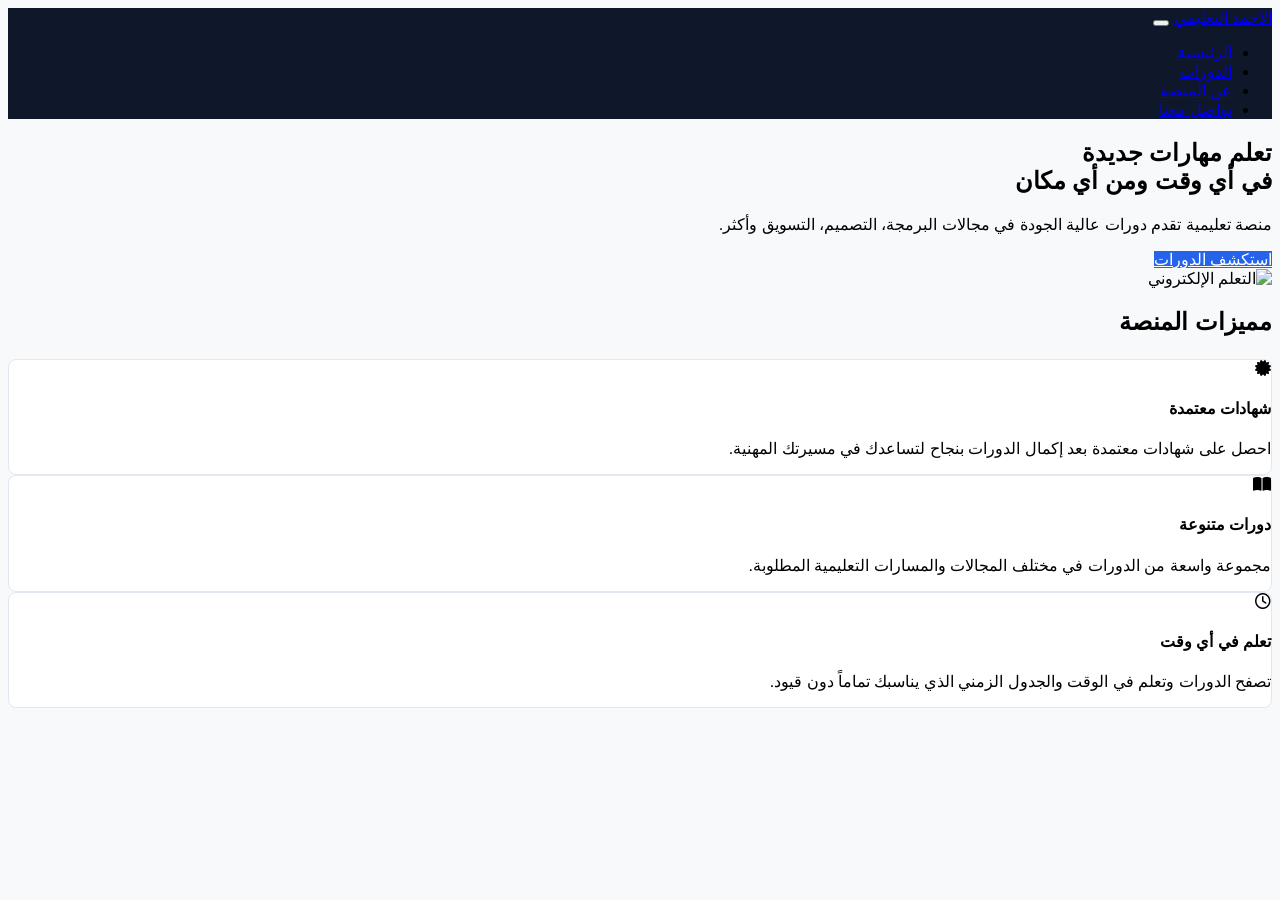
==== index.html @ 360e0a44 "Initial project setup" ====
<!DOCTYPE html>
<html lang="ar" dir="rtl">
<head>
    <meta charset="UTF-8">
    <meta name="viewport" content="width=device-width, initial-scale=1.0">
    <title>الاحمد التعليمي - الرئيسية</title>
    <link rel="stylesheet" href="https://cdn.jsdelivr.net/npm/bootstrap@5.3.2/dist/css/bootstrap.rtl.min.css">
    <link rel="stylesheet" href="https://cdnjs.cloudflare.com/ajax/libs/font-awesome/6.4.2/css/all.min.css">
    <link rel="stylesheet" href="style.css">
</head>
<body>

<nav class="navbar navbar-expand-lg navbar-dark navbar-dark-custom sticky-top">
    <div class="container">
        <a class="navbar-brand fw-bold fs-3 text-white" href="index.html">الاحمد التعليمي</a>
        <button class="navbar-toggler" type="button" data-bs-toggle="collapse" data-bs-target="#navbarNav" aria-controls="navbarNav" aria-expanded="false" aria-label="Toggle navigation">
            <span class="navbar-toggler-icon"></span>
        </button>
        <div class="collapse navbar-collapse" id="navbarNav">
            <ul class="navbar-nav ms-auto mb-2 mb-lg-0">
                <li class="nav-item">
                    <a class="nav-link active px-3" href="index.html">الرئيسية</a>
                </li>
                <li class="nav-item">
                    <a class="nav-link px-3" href="courses.html">الدورات</a>
                </li>
                <li class="nav-item">
                    <a class="nav-link px-3" href="about.html">عن المنصة</a>
                </li>
                <li class="nav-item">
                    <a class="nav-link px-3" href="contact.html">تواصل معنا</a>
                </li>
            </ul>
        </div>
    </div>
</nav>

<section class="py-5 bg-white">
    <div class="container py-4">
        <div class="row align-items-center g-5">
            <div class="col-lg-6 order-2 order-lg-1 text-center text-lg-end">
                <h1 class="display-5 fw-bold mb-3 text-dark lh-base">تعلم مهارات جديدة <br>في أي وقت ومن أي مكان</h1>
                <p class="lead text-muted mb-4 fs-6">منصة تعليمية تقدم دورات عالية الجودة في مجالات البرمجة، التصميم، التسويق وأكثر.</p>
                <a href="courses.html" class="btn btn-primary-custom btn-lg px-4 fs-6 py-2 fw-semibold">استكشف الدورات</a>
            </div>
            <div class="col-lg-6 order-1 order-lg-2 text-center">
                <img src="https://img.freepik.com/free-vector/online-learning-concept-illustration_114360-4402.jpg" alt="التعلم الإلكتروني" class="img-fluid" style="max-height: 380px;">
            </div>
        </div>
    </div>
</section>

<section class="py-5">
    <div class="container">
        <div class="text-center mb-5">
            <h2 class="fw-bold text-dark position-relative d-inline-block pb-2">مميزات المنصة</h2>
            <div class="bg-primary mx-auto" style="width: 50px; height: 3px;"></div>
        </div>
        
        <div class="row g-4">
            <div class="col-12 col-md-4">
                <div class="feature-card p-4 text-center h-100">
                    <div class="text-primary fs-1 mb-3">
                        <i class="fas fa-certificate"></i>
                    </div>
                    <h4 class="fw-bold fs-5 mb-3">شهادات معتمدة</h4>
                    <p class="text-muted small mb-0">احصل على شهادات معتمدة بعد إكمال الدورات بنجاح لتساعدك في مسيرتك المهنية.</p>
                </div>
            </div>
            <div class="col-12 col-md-4">
                <div class="feature-card p-4 text-center h-100">
                    <div class="text-primary fs-1 mb-3">
                        <i class="fas fa-book-open"></i>
                    </div>
                    <h4 class="fw-bold fs-5 mb-3">دورات متنوعة</h4>
                    <p class="text-muted small mb-0">مجموعة واسعة من الدورات في مختلف المجالات والمسارات التعليمية المطلوبة.</p>
                </div>
            </div>
            <div class="col-12 col-md-4">
                <div class="feature-card p-4 text-center h-100">
                    <div class="text-primary fs-1 mb-3">
                        <i class="far fa-clock"></i>
                    </div>
                    <h4 class="fw-bold fs-5 mb-3">تعلم في أي وقت</h4>
                    <p class="text-muted small mb-0">تصفح الدورات وتعلم في الوقت والجدول الزمني الذي يناسبك تماماً دون قيود.</p>
                </div>
            </div>
        </div>
    </div>
</section>

 

<script src="https://cdn.jsdelivr.net/npm/bootstrap@5.3.2/dist/js/bootstrap.bundle.min.js"></script>
</body>
</html>
---- style.css ----
body {
    font-family: 'Segoe UI', Tahoma, Geneva, Verdana, sans-serif;
    background-color: #f8f9fa;
}
.navbar-dark-custom {
    background-color: #0f172a !important;
}
.btn-primary-custom {
    background-color: #2563eb;
    border-color: #2563eb;
    color: #fff;
}
.btn-primary-custom:hover {
    background-color: #1d4ed8;
    border-color: #1d4ed8;
    color: #fff;
}
.feature-card {
    border: 1px solid #e2e8f0;
    border-radius: 8px;
    transition: transform 0.3s, box-shadow 0.3s;
    background: #fff;
}
.feature-card:hover {
    transform: translateY(-5px);
    box-shadow: 0 10px 15px -3px rgba(0, 0, 0, 0.1);
}
.course-card {
    background: #fff;
    border: 1px solid #e2e8f0;
    border-radius: 8px;
    overflow: hidden;
}
.footer-bg {
    background-color: #f1f5f9;
    color: #334155;
}
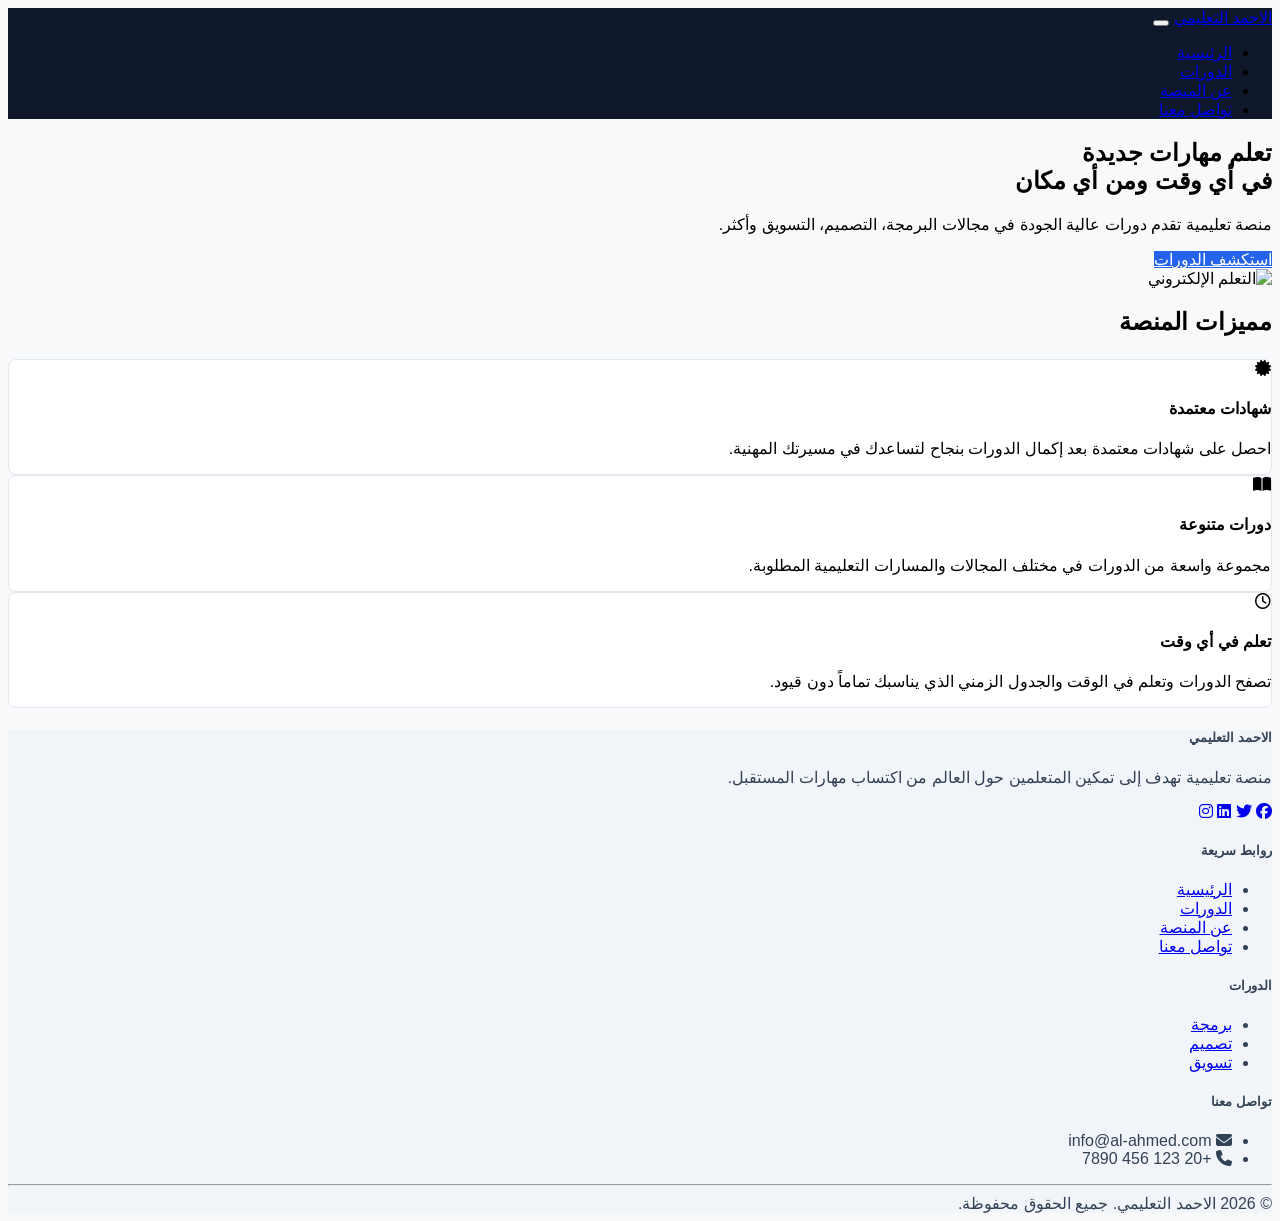
==== commit 9e591eb6: "add footer" ====
--- a/index.html
+++ b/index.html
@@ -89,7 +89,50 @@
     </div>
 </section>
 
- 
+<footer class="footer-bg pt-5 pb-3 mt-5 border-top">
+    <div class="container">
+        <div class="row g-4 text-center text-md-start">
+            <div class="col-md-3 text-md-end">
+                <h5 class="fw-bold mb-3">الاحمد التعليمي</h5>
+                <p class="text-muted small">منصة تعليمية تهدف إلى تمكين المتعلمين حول العالم من اكتساب مهارات المستقبل.</p>
+                <div class="d-flex justify-content-md-start justify-content-center gap-3 fs-5 mt-3">
+                    <a href="#" class="text-secondary"><i class="fab fa-facebook"></i></a>
+                    <a href="#" class="text-secondary"><i class="fab fa-twitter"></i></a>
+                    <a href="#" class="text-secondary"><i class="fab fa-linkedin"></i></a>
+                    <a href="#" class="text-secondary"><i class="fab fa-instagram"></i></a>
+                </div>
+            </div>
+            <div class="col-md-3 text-md-end">
+                <h5 class="fw-bold mb-3">روابط سريعة</h5>
+                <ul class="list-unstyled lh-lg small">
+                    <li><a href="index.html" class="text-decoration-none text-muted">الرئيسية</a></li>
+                    <li><a href="courses.html" class="text-decoration-none text-muted">الدورات</a></li>
+                    <li><a href="about.html" class="text-decoration-none text-muted">عن المنصة</a></li>
+                    <li><a href="contact.html" class="text-decoration-none text-muted">تواصل معنا</a></li>
+                </ul>
+            </div>
+            <div class="col-md-3 text-md-end">
+                <h5 class="fw-bold mb-3">الدورات</h5>
+                <ul class="list-unstyled lh-lg small">
+                    <li><a href="#" class="text-decoration-none text-muted">برمجة</a></li>
+                    <li><a href="#" class="text-decoration-none text-muted">تصميم</a></li>
+                    <li><a href="#" class="text-decoration-none text-muted">تسويق</a></li>
+                </ul>
+            </div>
+            <div class="col-md-3 text-md-end">
+                <h5 class="fw-bold mb-3">تواصل معنا</h5>
+                <ul class="list-unstyled small text-muted lh-lg">
+                    <li><i class="fas fa-envelope me-2"></i> info@al-ahmed.com</li>
+                    <li><i class="fas fa-phone me-2" dir="ltr"></i> +20 123 456 7890</li>
+                </ul>
+            </div>
+        </div>
+        <hr class="my-4 text-muted">
+        <div class="text-center text-muted small">
+            © 2026 الاحمد التعليمي. جميع الحقوق محفوظة.
+        </div>
+    </div>
+</footer>
 
 <script src="https://cdn.jsdelivr.net/npm/bootstrap@5.3.2/dist/js/bootstrap.bundle.min.js"></script>
 </body>
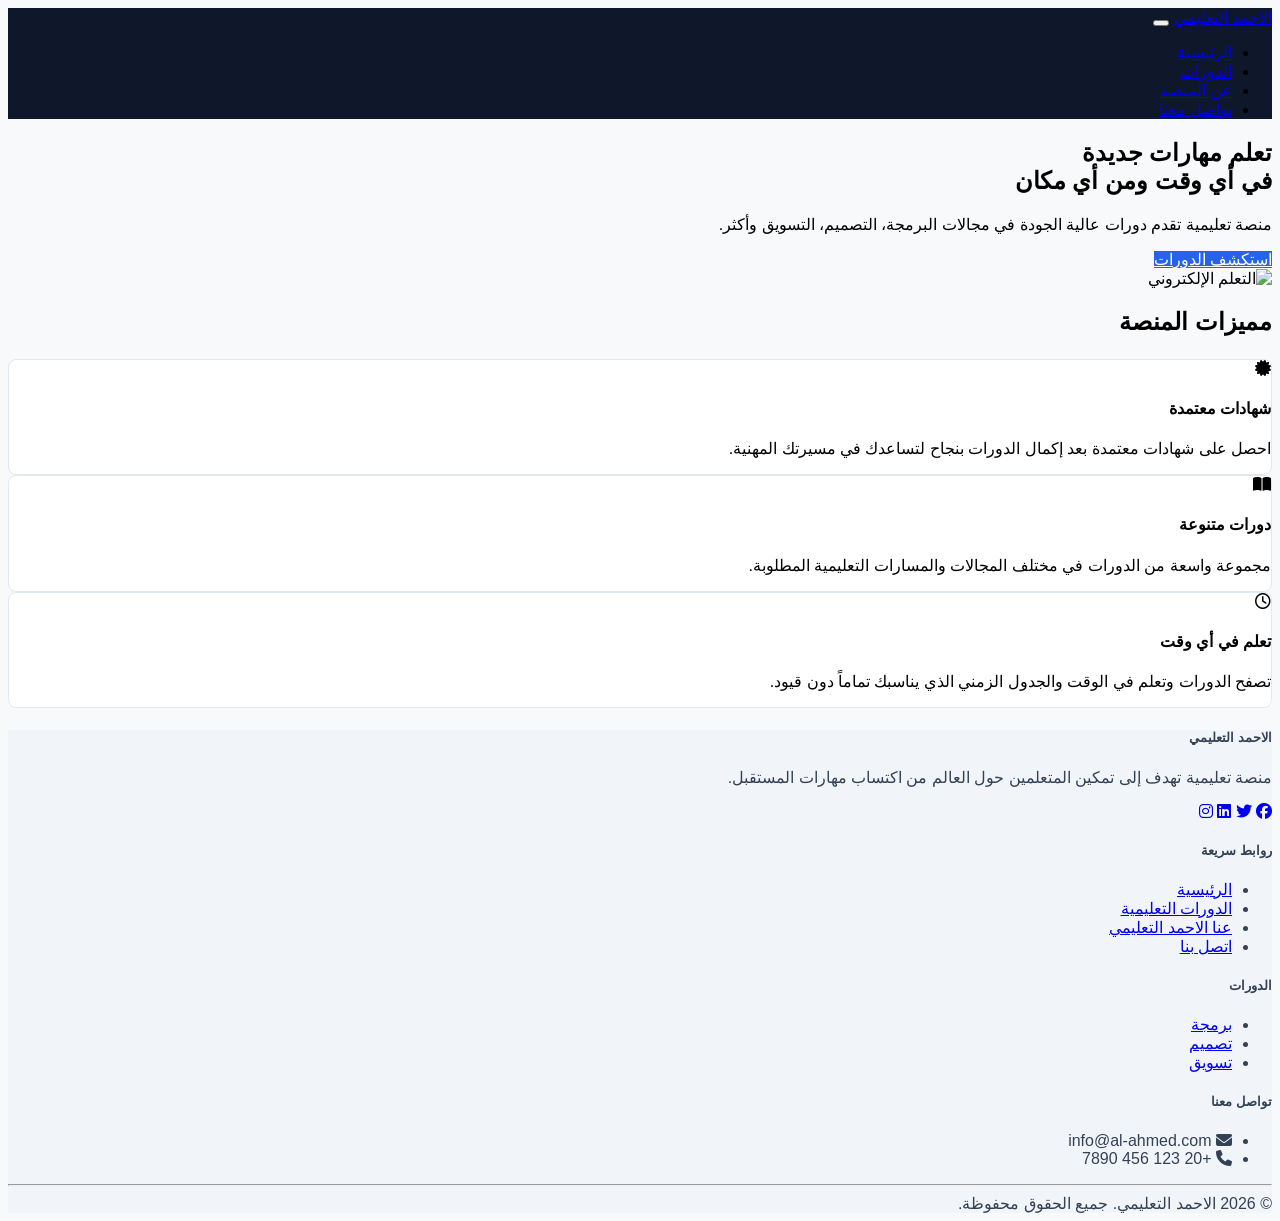
==== commit ec5d9db5: "edit nvbr" ====
--- a/index.html
+++ b/index.html
@@ -106,9 +106,9 @@
                 <h5 class="fw-bold mb-3">روابط سريعة</h5>
                 <ul class="list-unstyled lh-lg small">
                     <li><a href="index.html" class="text-decoration-none text-muted">الرئيسية</a></li>
-                    <li><a href="courses.html" class="text-decoration-none text-muted">الدورات</a></li>
-                    <li><a href="about.html" class="text-decoration-none text-muted">عن المنصة</a></li>
-                    <li><a href="contact.html" class="text-decoration-none text-muted">تواصل معنا</a></li>
+                    <li><a href="courses.html" class="text-decoration-none text-muted">الدورات التعليمية </a></li>
+                    <li><a href="about.html" class="text-decoration-none text-muted">عنا الاحمد التعليمي</a></li>
+                    <li><a href="contact.html" class="text-decoration-none text-muted">اتصل بنا </a></li>
                 </ul>
             </div>
             <div class="col-md-3 text-md-end">
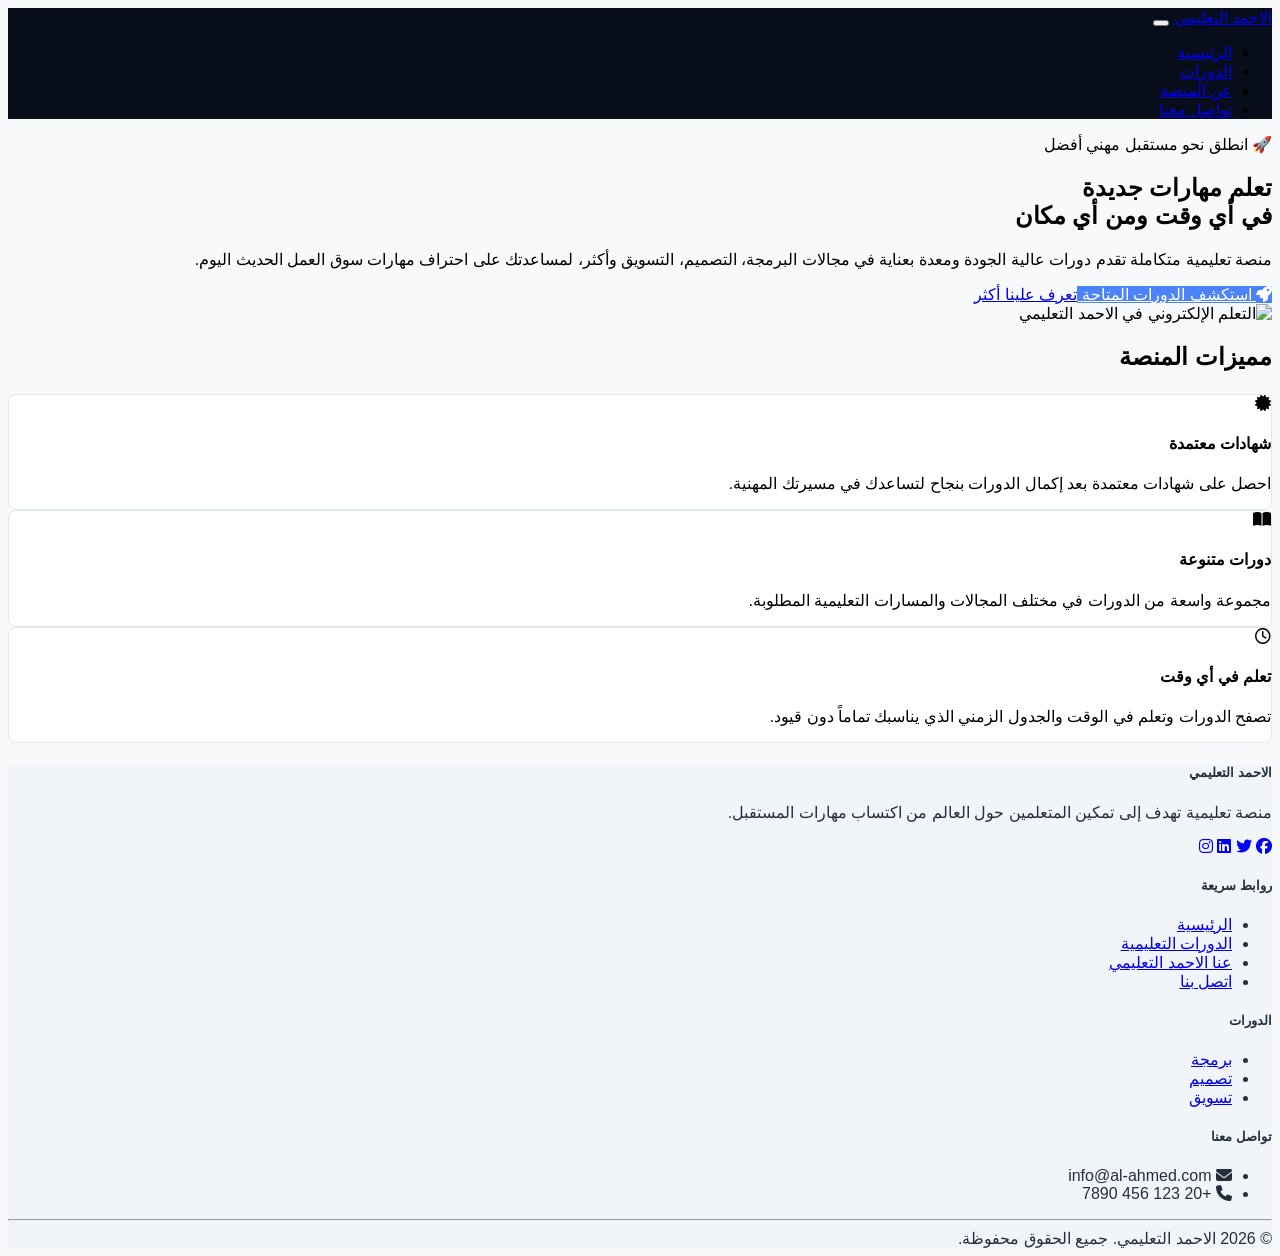
==== commit 7627d7a2: "updating index hello message baner" ====
--- a/index.html
+++ b/index.html
@@ -35,16 +35,38 @@
     </div>
 </nav>
 
-<section class="py-5 bg-white">
-    <div class="container py-4">
+<section class="py-5 bg-white position-relative overflow-hidden">
+    <div class="position-absolute top-0 start-0 w-100 h-100 opacity-25" style="background: radial-gradient(circle at 10% 20%, rgba(37, 99, 235, 0.05) 0%, transparent 80%); pointer-events: none;"></div>
+    
+    <div class="container py-5 position-relative">
         <div class="row align-items-center g-5">
             <div class="col-lg-6 order-2 order-lg-1 text-center text-lg-end">
-                <h1 class="display-5 fw-bold mb-3 text-dark lh-base">تعلم مهارات جديدة <br>في أي وقت ومن أي مكان</h1>
-                <p class="lead text-muted mb-4 fs-6">منصة تعليمية تقدم دورات عالية الجودة في مجالات البرمجة، التصميم، التسويق وأكثر.</p>
-                <a href="courses.html" class="btn btn-primary-custom btn-lg px-4 fs-6 py-2 fw-semibold">استكشف الدورات</a>
+                <span class="badge bg-light text-primary border border-primary-subtle px-3 py-2 rounded-pill mb-3 fw-semibold fs-7 shadow-sm">
+                    🚀 انطلق نحو مستقبل مهني أفضل
+                </span>
+                <h1 class="display-4 fw-black mb-3 text-dark lh-base font-monospace" style="font-weight: 800;">
+                    تعلم مهارات جديدة <br>
+                    <span class="text-primary position-relative d-inline-block">
+                        في أي وقت ومن أي مكان
+                    </span>
+                </h1>
+                <p class="lead text-secondary mb-4 fs-5 lh-lg max-width-md">
+                    منصة تعليمية متكاملة تقدم دورات عالية الجودة ومعدة بعناية في مجالات البرمجة، التصميم، التسويق وأكثر، لمساعدتك على احتراف مهارات سوق العمل الحديث اليوم.
+                </p>
+                <div class="d-flex flex-column flex-sm-row justify-content-center justify-content-lg-start gap-3">
+                    <a href="courses.html" class="btn btn-primary-custom btn-lg px-5 py-3 fs-6 fw-bold rounded-3 shadow">
+                        <i class="fas fa-rocket me-2"></i> استكشف الدورات المتاحة
+                    </a>
+                    <a href="about.html" class="btn btn-outline-secondary btn-lg px-4 py-3 fs-6 fw-semibold rounded-3">
+                        تعرف علينا أكثر
+                    </a>
+                </div>
             </div>
             <div class="col-lg-6 order-1 order-lg-2 text-center">
-                <img src="https://img.freepik.com/free-vector/online-learning-concept-illustration_114360-4402.jpg" alt="التعلم الإلكتروني" class="img-fluid" style="max-height: 380px;">
+                <div class="position-relative d-inline-block">
+                    <div class="position-absolute top-50 start-50 translate-middle bg-primary opacity-10 rounded-circle filter-blur" style="width: 80%; height: 80%; blur: 50px;"></div>
+                    <img src="https://img.freepik.com/free-vector/online-learning-concept-illustration_114360-4402.jpg" alt="التعلم الإلكتروني في الاحمد التعليمي" class="img-fluid position-relative bounce-animation" style="max-height: 420px; filter: drop-shadow(0px 20px 30px rgba(15, 23, 42, 0.08));">
+                </div>
             </div>
         </div>
     </div>
--- a/style.css
+++ b/style.css
@@ -3,16 +3,16 @@
     background-color: #f8f9fa;
 }
 .navbar-dark-custom {
-    background-color: #0f172a !important;
+    background-color: #080d1a !important;
 }
 .btn-primary-custom {
-    background-color: #2563eb;
+    background-color: #4d83f8;
     border-color: #2563eb;
     color: #fff;
 }
 .btn-primary-custom:hover {
-    background-color: #1d4ed8;
-    border-color: #1d4ed8;
+    background-color: #093cc7;
+    border-color: #042272;
     color: #fff;
 }
 .feature-card {
@@ -33,5 +33,5 @@
 }
 .footer-bg {
     background-color: #f1f5f9;
-    color: #334155;
+    color: #242e3c;
 }
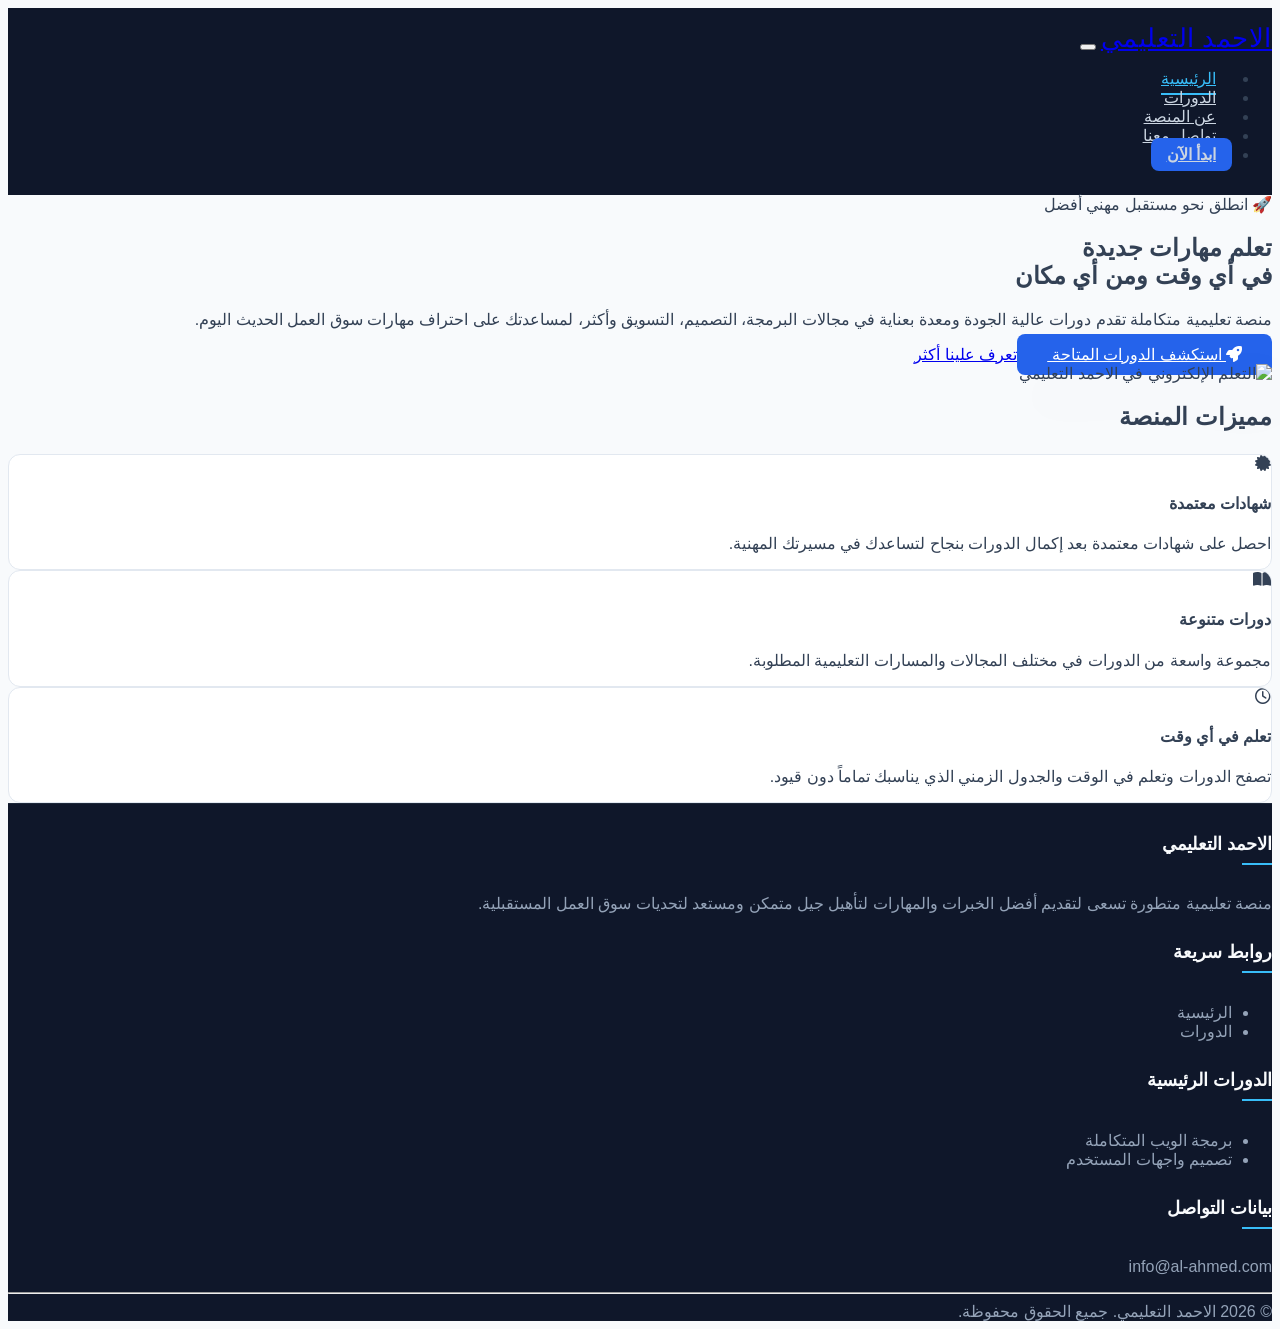
==== commit 959c93c6: "updating header and footer" ====
--- a/index.html
+++ b/index.html
@@ -10,30 +10,24 @@
 </head>
 <body>
 
-<nav class="navbar navbar-expand-lg navbar-dark navbar-dark-custom sticky-top">
+<nav class="navbar navbar-expand-lg navbar-dark navbar-custom sticky-top shadow">
     <div class="container">
-        <a class="navbar-brand fw-bold fs-3 text-white" href="index.html">الاحمد التعليمي</a>
-        <button class="navbar-toggler" type="button" data-bs-toggle="collapse" data-bs-target="#navbarNav" aria-controls="navbarNav" aria-expanded="false" aria-label="Toggle navigation">
+        <a class="navbar-brand fw-bold text-white" href="index.html">الاحمد التعليمي</a>
+        <button class="navbar-toggler border-0" type="button" data-bs-toggle="collapse" data-bs-target="#navbarNav">
             <span class="navbar-toggler-icon"></span>
         </button>
         <div class="collapse navbar-collapse" id="navbarNav">
-            <ul class="navbar-nav ms-auto mb-2 mb-lg-0">
-                <li class="nav-item">
-                    <a class="nav-link active px-3" href="index.html">الرئيسية</a>
-                </li>
-                <li class="nav-item">
-                    <a class="nav-link px-3" href="courses.html">الدورات</a>
-                </li>
-                <li class="nav-item">
-                    <a class="nav-link px-3" href="about.html">عن المنصة</a>
-                </li>
-                <li class="nav-item">
-                    <a class="nav-link px-3" href="contact.html">تواصل معنا</a>
-                </li>
+            <ul class="navbar-nav ms-auto mb-2 mb-lg-0 align-items-lg-center">
+                <li class="nav-item"><a class="nav-link active px-3" href="index.html">الرئيسية</a></li>
+                <li class="nav-item"><a class="nav-link px-3" href="courses.html">الدورات</a></li>
+                <li class="nav-item"><a class="nav-link px-3" href="about.html">عن المنصة</a></li>
+                <li class="nav-item"><a class="nav-link px-3 mb-3 mb-lg-0" href="contact.html">تواصل معنا</a></li>
+                <li class="nav-item ms-lg-3"><a class="nav-link btn-nav-action text-center" href="courses.html">ابدأ الآن</a></li>
             </ul>
         </div>
     </div>
 </nav>
+
 
 <section class="py-5 bg-white position-relative overflow-hidden">
     <div class="position-absolute top-0 start-0 w-100 h-100 opacity-25" style="background: radial-gradient(circle at 10% 20%, rgba(37, 99, 235, 0.05) 0%, transparent 80%); pointer-events: none;"></div>
@@ -111,48 +105,34 @@
     </div>
 </section>
 
-<footer class="footer-bg pt-5 pb-3 mt-5 border-top">
+<footer class="footer-custom pt-5 pb-3">
     <div class="container">
         <div class="row g-4 text-center text-md-start">
-            <div class="col-md-3 text-md-end">
+            <div class="col-md-4 text-md-end">
                 <h5 class="fw-bold mb-3">الاحمد التعليمي</h5>
-                <p class="text-muted small">منصة تعليمية تهدف إلى تمكين المتعلمين حول العالم من اكتساب مهارات المستقبل.</p>
-                <div class="d-flex justify-content-md-start justify-content-center gap-3 fs-5 mt-3">
-                    <a href="#" class="text-secondary"><i class="fab fa-facebook"></i></a>
-                    <a href="#" class="text-secondary"><i class="fab fa-twitter"></i></a>
-                    <a href="#" class="text-secondary"><i class="fab fa-linkedin"></i></a>
-                    <a href="#" class="text-secondary"><i class="fab fa-instagram"></i></a>
-                </div>
+                <p class="small lh-lg">منصة تعليمية متطورة تسعى لتقديم أفضل الخبرات والمهارات لتأهيل جيل متمكن ومستعد لتحديات سوق العمل المستقبلية.</p>
             </div>
-            <div class="col-md-3 text-md-end">
+            <div class="col-md-2 text-md-end">
                 <h5 class="fw-bold mb-3">روابط سريعة</h5>
                 <ul class="list-unstyled lh-lg small">
-                    <li><a href="index.html" class="text-decoration-none text-muted">الرئيسية</a></li>
-                    <li><a href="courses.html" class="text-decoration-none text-muted">الدورات التعليمية </a></li>
-                    <li><a href="about.html" class="text-decoration-none text-muted">عنا الاحمد التعليمي</a></li>
-                    <li><a href="contact.html" class="text-decoration-none text-muted">اتصل بنا </a></li>
+                    <li><a href="index.html" class="footer-link">الرئيسية</a></li>
+                    <li><a href="courses.html" class="footer-link">الدورات</a></li>
                 </ul>
             </div>
             <div class="col-md-3 text-md-end">
-                <h5 class="fw-bold mb-3">الدورات</h5>
+                <h5 class="fw-bold mb-3">الدورات الرئيسية</h5>
                 <ul class="list-unstyled lh-lg small">
-                    <li><a href="#" class="text-decoration-none text-muted">برمجة</a></li>
-                    <li><a href="#" class="text-decoration-none text-muted">تصميم</a></li>
-                    <li><a href="#" class="text-decoration-none text-muted">تسويق</a></li>
+                    <li><a href="#" class="footer-link">برمجة الويب المتكاملة</a></li>
+                    <li><a href="#" class="footer-link">تصميم واجهات المستخدم</a></li>
                 </ul>
             </div>
             <div class="col-md-3 text-md-end">
-                <h5 class="fw-bold mb-3">تواصل معنا</h5>
-                <ul class="list-unstyled small text-muted lh-lg">
-                    <li><i class="fas fa-envelope me-2"></i> info@al-ahmed.com</li>
-                    <li><i class="fas fa-phone me-2" dir="ltr"></i> +20 123 456 7890</li>
-                </ul>
+                <h5 class="fw-bold mb-3">بيانات التواصل</h5>
+                <p class="small">info@al-ahmed.com</p>
             </div>
         </div>
-        <hr class="my-4 text-muted">
-        <div class="text-center text-muted small">
-            © 2026 الاحمد التعليمي. جميع الحقوق محفوظة.
-        </div>
+        <hr class="my-4 border-secondary opacity-25">
+        <div class="text-center text-secondary small">© 2026 الاحمد التعليمي. جميع الحقوق محفوظة.</div>
     </div>
 </footer>
 
--- a/style.css
+++ b/style.css
@@ -3,7 +3,7 @@
     background-color: #f8f9fa;
 }
 .navbar-dark-custom {
-    background-color: #080d1a !important;
+    background-color: #0f172a !important;
 }
 .btn-primary-custom {
     background-color: #4d83f8;
@@ -12,7 +12,7 @@
 }
 .btn-primary-custom:hover {
     background-color: #093cc7;
-    border-color: #042272;
+    border-color: #1d4ed8;
     color: #fff;
 }
 .feature-card {
@@ -33,5 +33,149 @@
 }
 .footer-bg {
     background-color: #f1f5f9;
-    color: #242e3c;
+    color: #334155;
+}
+/* الأساسيات */
+body {
+    font-family: 'Segoe UI', Tahoma, Geneva, Verdana, sans-serif;
+    background-color: #f8fafc;
+    color: #334155;
+}
+
+/* تصميم الـ Navbar الجديد */
+.navbar-custom {
+    background-color: #0f172a !important; /* لون داكن فاخر */
+    padding: 15px 0;
+    transition: all 0.3s ease;
+}
+.navbar-custom .navbar-brand {
+    font-size: 1.6rem;
+    letter-spacing: 0.5px;
+}
+.navbar-custom .nav-link {
+    color: #cbd5e1 !important;
+    font-weight: 500;
+    padding: 8px 16px !important;
+    position: relative;
+    transition: color 0.3s ease;
+}
+.navbar-custom .nav-link:hover,
+.navbar-custom .nav-link.active {
+    color: #38bdf8 !important; /* لون أزرق سماوي مضيء */
+}
+/* تأثير الخط السفلي التفاعلي للروابط في الشاشات الكبيرة */
+@media (min-width: 992px) {
+    .navbar-custom .nav-link::after {
+        content: '';
+        position: absolute;
+        width: 0;
+        height: 2px;
+        bottom: 0;
+        right: 16px;
+        background-color: #38bdf8;
+        transition: width 0.3s ease;
+    }
+    .navbar-custom .nav-link:hover::after,
+    .navbar-custom .nav-link.active::after {
+        width: calc(100% - 32px);
+    }
+}
+.btn-nav-action {
+    background-color: #2563eb;
+    color: #ffffff !important;
+    border-radius: 8px;
+    padding: 8px 20px !important;
+    font-weight: 600 !important;
+    transition: all 0.3s ease !important;
+}
+.btn-nav-action:hover {
+    background-color: #1d4ed8;
+    transform: translateY(-1px);
+}
+
+/* الأزرار العامة */
+.btn-primary-custom {
+    background-color: #2563eb;
+    border-color: #2563eb;
+    color: #fff;
+    padding: 12px 30px;
+    border-radius: 8px;
+}
+.btn-primary-custom:hover {
+    background-color: #1d4ed8;
+    border-color: #1d4ed8;
+    color: #fff;
+}
+
+/* البطاقات */
+.feature-card, .course-card {
+    background: #ffffff;
+    border: 1px solid #e2e8f0;
+    border-radius: 12px;
+    overflow: hidden;
+    transition: transform 0.3s ease, box-shadow 0.3s ease;
+}
+.feature-card:hover, .course-card:hover {
+    transform: translateY(-6px);
+    box-shadow: 0 20px 25px -5px rgba(0, 0, 0, 0.05), 0 10px 10px -5px rgba(0, 0, 0, 0.04);
+}
+
+/* تصميم الـ Footer الجديد */
+.footer-custom {
+    background-color: #0f172a;
+    color: #94a3b8;
+    border-top: 1px solid #1e293b;
+}
+.footer-custom h5 {
+    color: #f8fafc;
+    font-size: 1.1rem;
+    position: relative;
+    padding-bottom: 10px;
+}
+.footer-custom h5::after {
+    content: '';
+    position: absolute;
+    bottom: 0;
+    right: 0;
+    width: 30px;
+    height: 2px;
+    background-color: #38bdf8;
+}
+.footer-custom .footer-link {
+    color: #94a3b8;
+    text-decoration: none;
+    transition: all 0.2s ease;
+    display: inline-block;
+}
+.footer-custom .footer-link:hover {
+    color: #38bdf8;
+    transform: text-indent(5px);
+    padding-right: 5px;
+}
+/* أيقونات التواصل الاجتماعي الدائرية */
+.social-icon {
+    width: 40px;
+    height: 40px;
+    display: inline-flex;
+    align-items: center;
+    justify-content: center;
+    background-color: #1e293b;
+    color: #cbd5e1;
+    border-radius: 50%;
+    transition: all 0.3s ease;
+    text-decoration: none;
+}
+.social-icon:hover {
+    background-color: #2563eb;
+    color: #ffffff;
+    transform: translateY(-3px);
+}
+
+/* حركة الصورة */
+@keyframes bounce {
+    0%, 100% { transform: translateY(0); }
+    50% { transform: translateY(-10px); }
+}
+.bounce-animation {
+    animation: bounce 4s ease-in-out infinite;
 }
